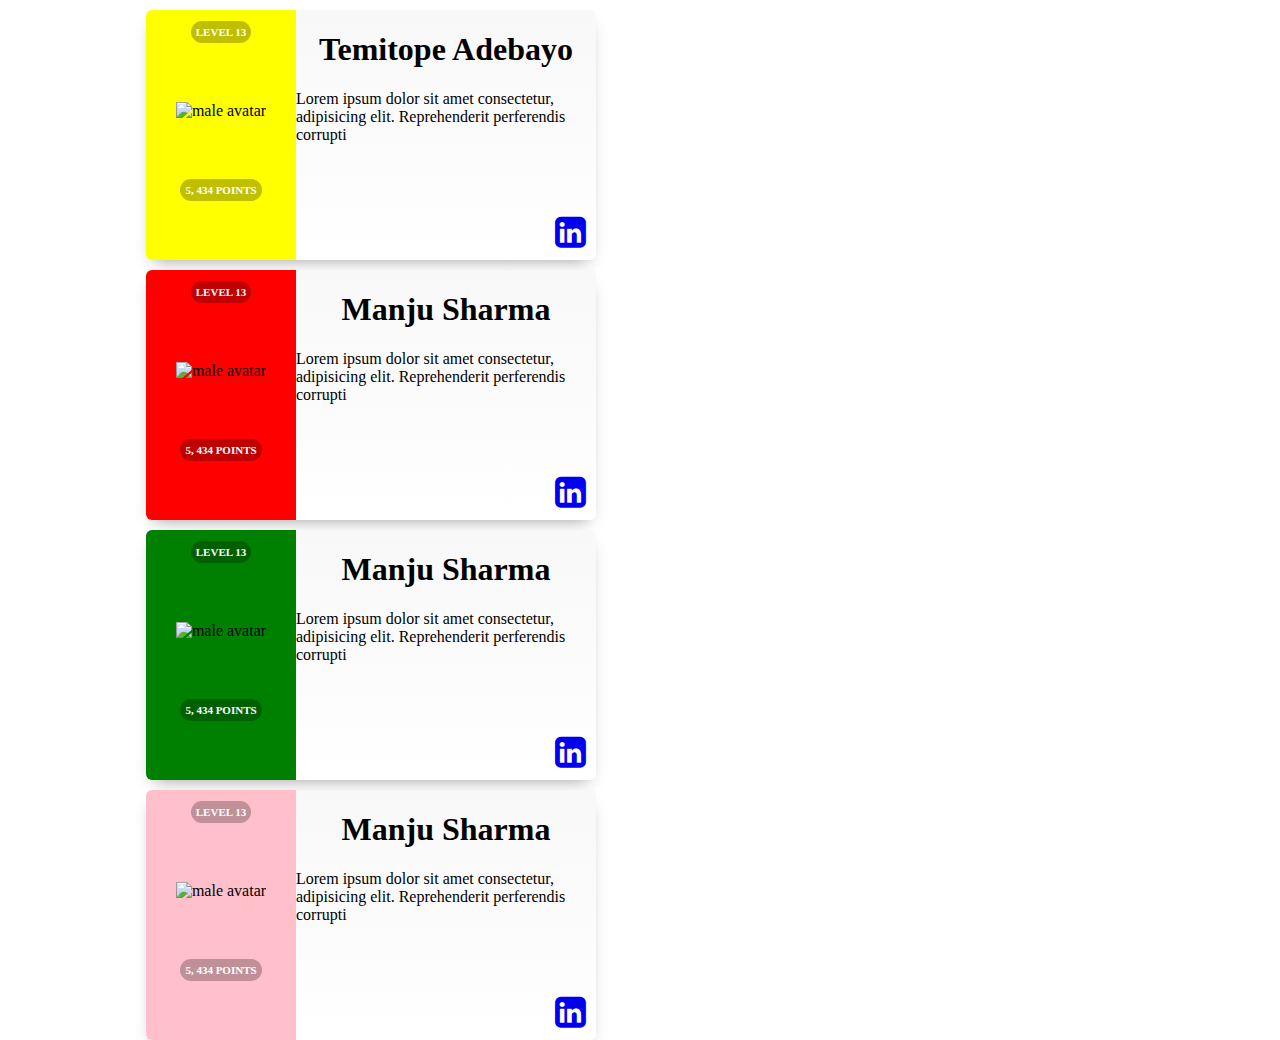
==== witcards/index.html @ e6006660 "latest update to my learning of html" ====
<!DOCTYPE html>
<html lang="en">
<head>
  <meta charset="UTF-8">
  <meta name="viewport" content="width=device-width, initial-scale=1.0">
  <link rel="stylesheet" href="https://cdnjs.cloudflare.com/ajax/libs/font-awesome/4.7.0/css/font-awesome.min.css">
  <link rel="stylesheet" href="style.css" type="text/css">
  <title>HTML $ CSS Card</title>
</head>
<body>
  <!--container for all the cards-->
  <section class="container">
    <!-- container for the card component -->
     <div class="card">
      <!-- left component -->
       <div class="left-info">
        <!-- userlevel -->
         <div>
          <p id="user-level">Level 13</p>
        </div>
        <!-- user Image -->
        <div>
          <img src="https://cdn-icons-png.flaticon.com/512/147/147144.png" alt="male avatar">
        </div>
        <!-- user points -->
         <div>
          <p id="user-points">5, 434 points</p>
         </div>
       </div>
       <!-- right componenet -->
        <div class="right-info">
          <header>
            <h1>Temitope Adebayo</h1>
          </header>
          <div>
            <p id="user-description">Lorem ipsum dolor sit amet consectetur, adipisicing elit. Reprehenderit perferendis corrupti</p>
          </div>

          <div class="linkedin-link">
            <a href="#">
              <i class="fa fa-linkedin-square"></i>
            </a>
            
          </div>
        </div>
     </div>

     <div class="card">
      <!-- left component -->
       <div class="left-info" style="--background-color: red">
        <!-- userlevel -->
         <div>
          <p id="user-level">Level 13</p>
        </div>
        <!-- user Image -->
        <div>
          <img src="https://cdn-icons-png.flaticon.com/512/147/147144.png" alt="male avatar">
        </div>
        <!-- user points -->
         <div>
          <p id="user-points">5, 434 points</p>
         </div>
       </div>
       <!-- right componenet -->
        <div class="right-info">
          <header>
            <h1>Manju Sharma</h1>
          </header>
          <div>
            <p id="user-description">Lorem ipsum dolor sit amet consectetur, adipisicing elit. Reprehenderit perferendis corrupti</p>
          </div>

          <div class="linkedin-link">
            <a href="#">
              <i class="fa fa-linkedin-square"></i>
            </a>
            
          </div>
        </div>
     </div>

     <div class="card">
      <!-- left component -->
       <div class="left-info" style="background-color: green;">
        <!-- userlevel -->
         <div>
          <p id="user-level">Level 13</p>
        </div>
        <!-- user Image -->
        <div>
          <img src="https://cdn-icons-png.flaticon.com/512/147/147144.png" alt="male avatar">
        </div>
        <!-- user points -->
         <div>
          <p id="user-points">5, 434 points</p>
         </div>
       </div>
       <!-- right componenet -->
        <div class="right-info">
          <header>
            <h1>Manju Sharma</h1>
          </header>
          <div>
            <p id="user-description">Lorem ipsum dolor sit amet consectetur, adipisicing elit. Reprehenderit perferendis corrupti</p>
          </div>

          <div class="linkedin-link">
            <a href="#">
              <i class="fa fa-linkedin-square"></i>
            </a>
            
          </div>
        </div>
     </div>

     <div class="card">
      <!-- left component -->
       <div class="left-info" style="background-color: pink;">
        <!-- userlevel -->
         <div>
          <p id="user-level">Level 13</p>
        </div>
        <!-- user Image -->
        <div>
          <img src="https://cdn-icons-png.flaticon.com/512/147/147144.png" alt="male avatar">
        </div>
        <!-- user points -->
         <div>
          <p id="user-points">5, 434 points</p>
         </div>
       </div>
       <!-- right componenet -->
        <div class="right-info">
          <header>
            <h1>Manju Sharma</h1>
          </header>
          <div>
            <p id="user-description">Lorem ipsum dolor sit amet consectetur, adipisicing elit. Reprehenderit perferendis corrupti</p>
          </div>

          <div class="linkedin-link">
            <a href="#">
              <i class="fa fa-linkedin-square"></i>
            </a>
            
          </div>
        </div>
     </div>
  </section>

  
</body>
</html>
---- witcards/style.css ----
/* css variables - var() 
var(--name, value) 
to create a global variiable use :root
*/
:root {
  --background-color: yellow;
}

html, body {
  height: 100%;
  width: 100%;
}

.container {
  width: 80%;
  margin:auto;
}

.card {
  width: 450px;
  height: 250px;
  background: linear-gradient(#f8f8f8, #fff);
  box-shadow: 0 8px 16px -8px rgba(0, 0, 0, 0.4);
  border-radius: 6px;
  overflow: hidden;
  position: relative;
  margin: 10px;
}

.card .left-info {
  float: left;
  width: 150px;
  height: 100%;
  position: relative;
  background: var(--background-color);
  display: flex;
  flex-wrap: wrap;
  align-items: auto;
  justify-content: center;
}

.card .left-info img {
  height: 100px;
  width: auto;
}
.card .left-info #user-level, .card .left-info #user-points{
  color: #fff;
  text-transform: uppercase;
  background: rgba(0, 0, 0, 0.25);
  padding: 5px 5px;
  border-radius: 100px;
  font-size: 11px;
  font-weight: bold;
}

.card .right-info {
  width: calc(100% - 150px);
  height: 100%;
  float: right;
}

.card > .right-info > header > h1 {
  text-align: center;
}

p#user-descripton {
  font-family: Arial, Helvetica, sans-serif;
  font-size: 13px;
  padding-left: 10px;
}

div.linkedin-link{
  position: absolute;
  bottom: 10px;
  right: 10px;
}

.fa-linkedin-square{
  font-size: 36px;
}

.fa-linkedin-square:hover{
  color: red;
}
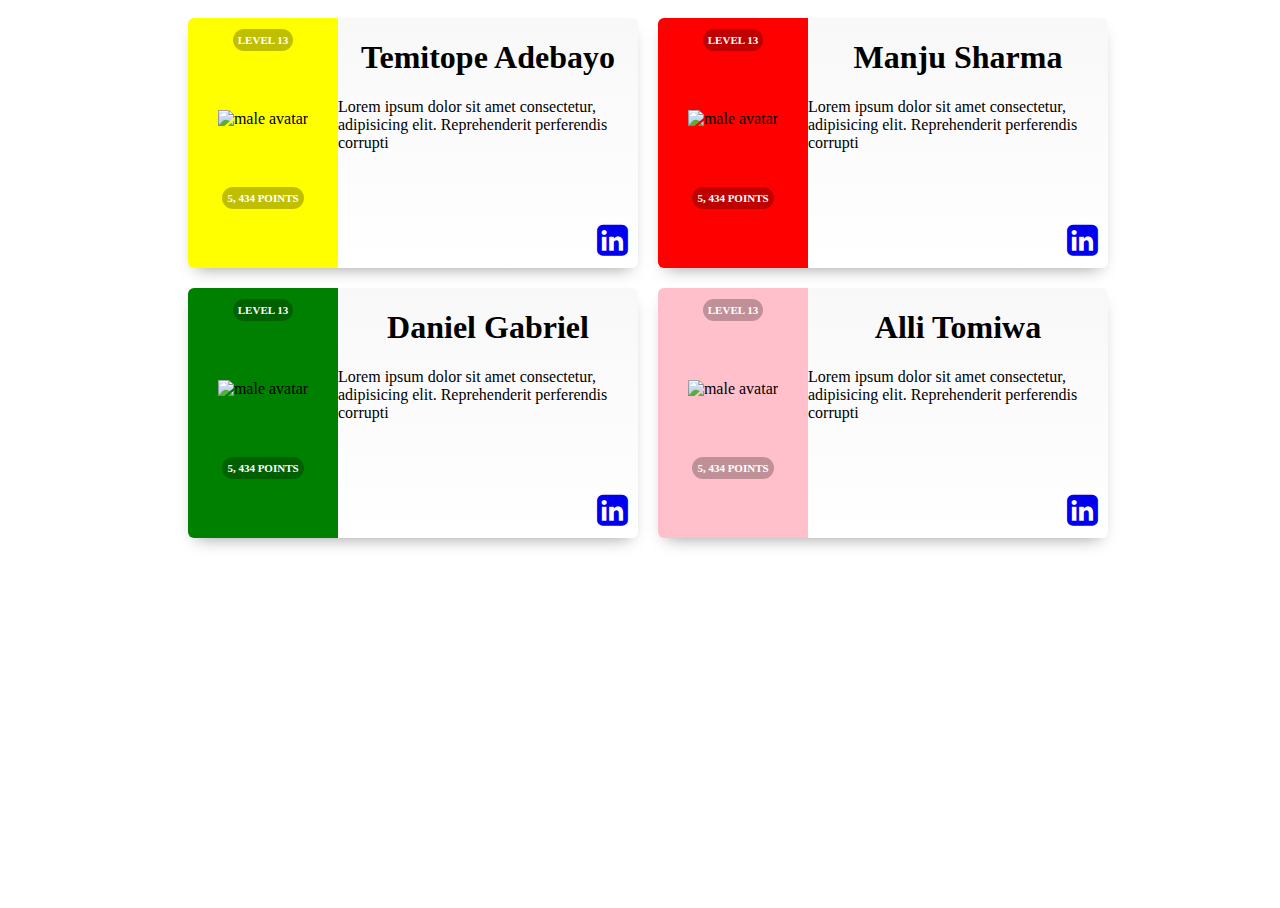
==== commit 3fdee317: "update" ====
--- a/witcards/index.html
+++ b/witcards/index.html
@@ -98,7 +98,7 @@
        <!-- right componenet -->
         <div class="right-info">
           <header>
-            <h1>Manju Sharma</h1>
+            <h1>Daniel Gabriel</h1>
           </header>
           <div>
             <p id="user-description">Lorem ipsum dolor sit amet consectetur, adipisicing elit. Reprehenderit perferendis corrupti</p>
@@ -132,7 +132,7 @@
        <!-- right componenet -->
         <div class="right-info">
           <header>
-            <h1>Manju Sharma</h1>
+            <h1>Alli Tomiwa</h1>
           </header>
           <div>
             <p id="user-description">Lorem ipsum dolor sit amet consectetur, adipisicing elit. Reprehenderit perferendis corrupti</p>
--- a/witcards/style.css
+++ b/witcards/style.css
@@ -14,6 +14,9 @@
 .container {
   width: 80%;
   margin:auto;
+  display: flex;
+  flex-wrap: wrap;
+  justify-content: center;
 }
 
 .card {
